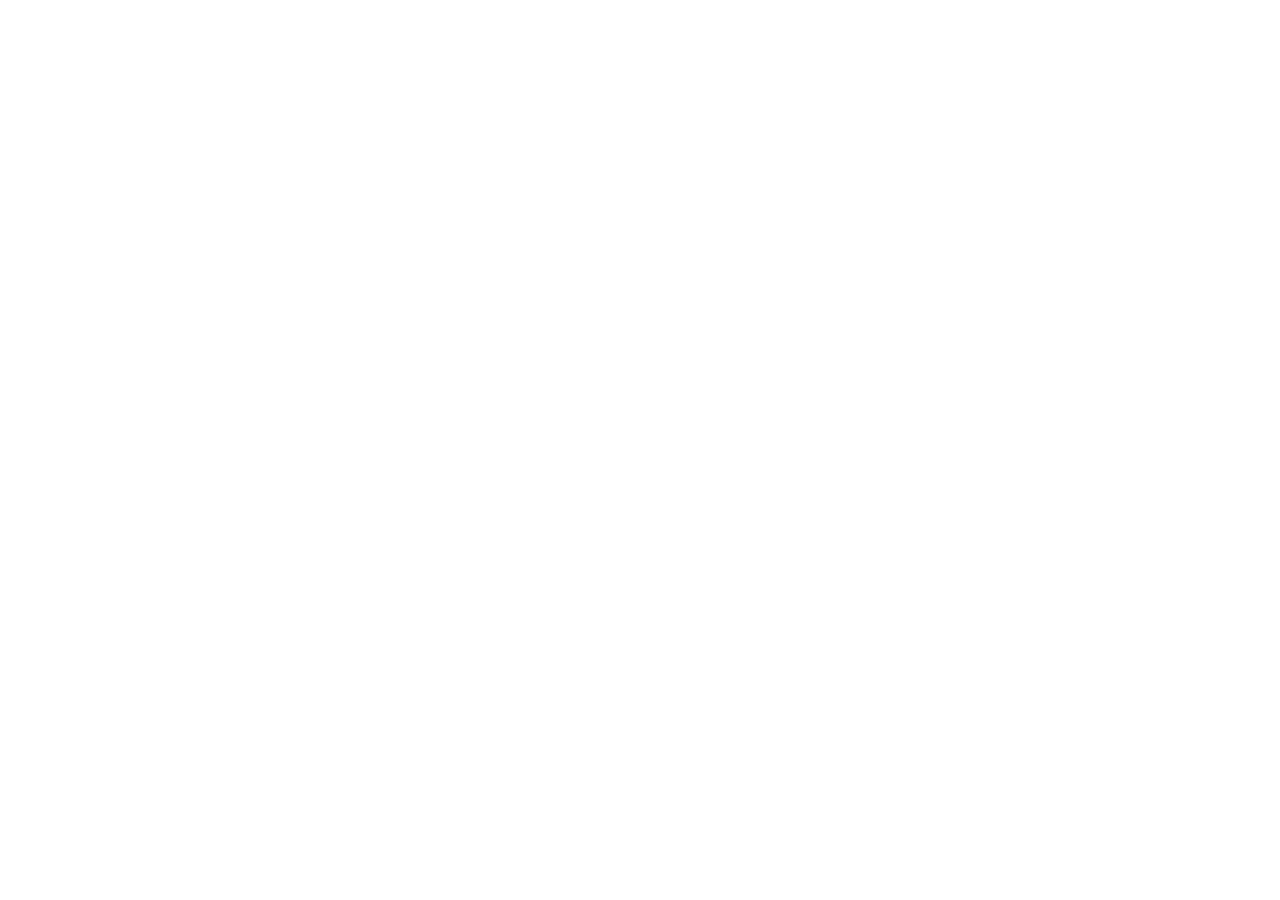
==== index.html @ 5b35cebf "initial commit" ====
<!DOCTYPE html>
<html lang="en">
<head>
    <meta charset="UTF-8">
    <title>SWAPI</title>
    <link rel="stylesheet" href="style.css">
</head>
<body>

<script src="script.js"></script>

</body>
</html>
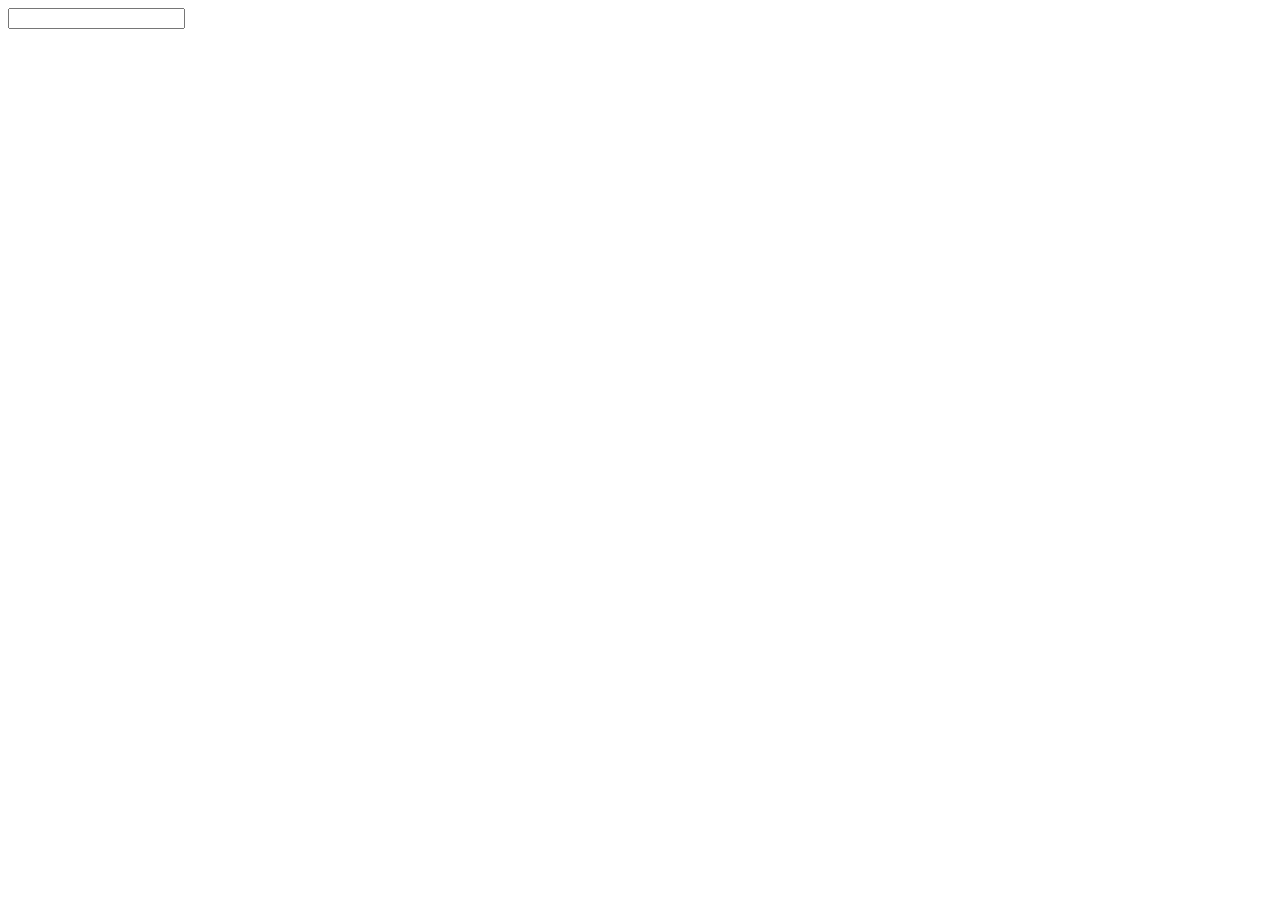
==== commit 267ed197: "add logic to the project" ====
--- a/index.html
+++ b/index.html
@@ -4,8 +4,56 @@
     <meta charset="UTF-8">
     <title>SWAPI</title>
     <link rel="stylesheet" href="style.css">
+    <style>
+        .footer__item_active {
+            text-decoration: underline;
+        }
+
+        .popup {
+            position: fixed;
+            top: 0;
+            left: 0;
+            right: 0;
+            bottom: 0;
+            z-index: 1;
+            background-color: rgba(0, 0, 0, 0.5);
+            opacity: 0;
+            transition: 200ms ease-in-out;
+            pointer-events: none;
+        }
+
+        .popup_active {
+            cursor: pointer;
+            opacity: 1;
+            pointer-events: all;
+        }
+
+        .modal {
+            background-color: white;
+            position: absolute;
+            top: 50%;
+            left: 50%;
+            transform: translate(-50%, -50%);
+        }
+    </style>
 </head>
 <body>
+
+<header class="header">
+    <input type="search" name="search"  class="header__search">
+</header>
+
+<main class="main">
+    <ul class="main__list"></ul>
+</main>
+
+<footer class="footer">
+    <ul class="footer__list"></ul>
+</footer>
+
+<div class="popup">
+    <div class="modal"></div>
+</div>
 
 <script src="script.js"></script>
 
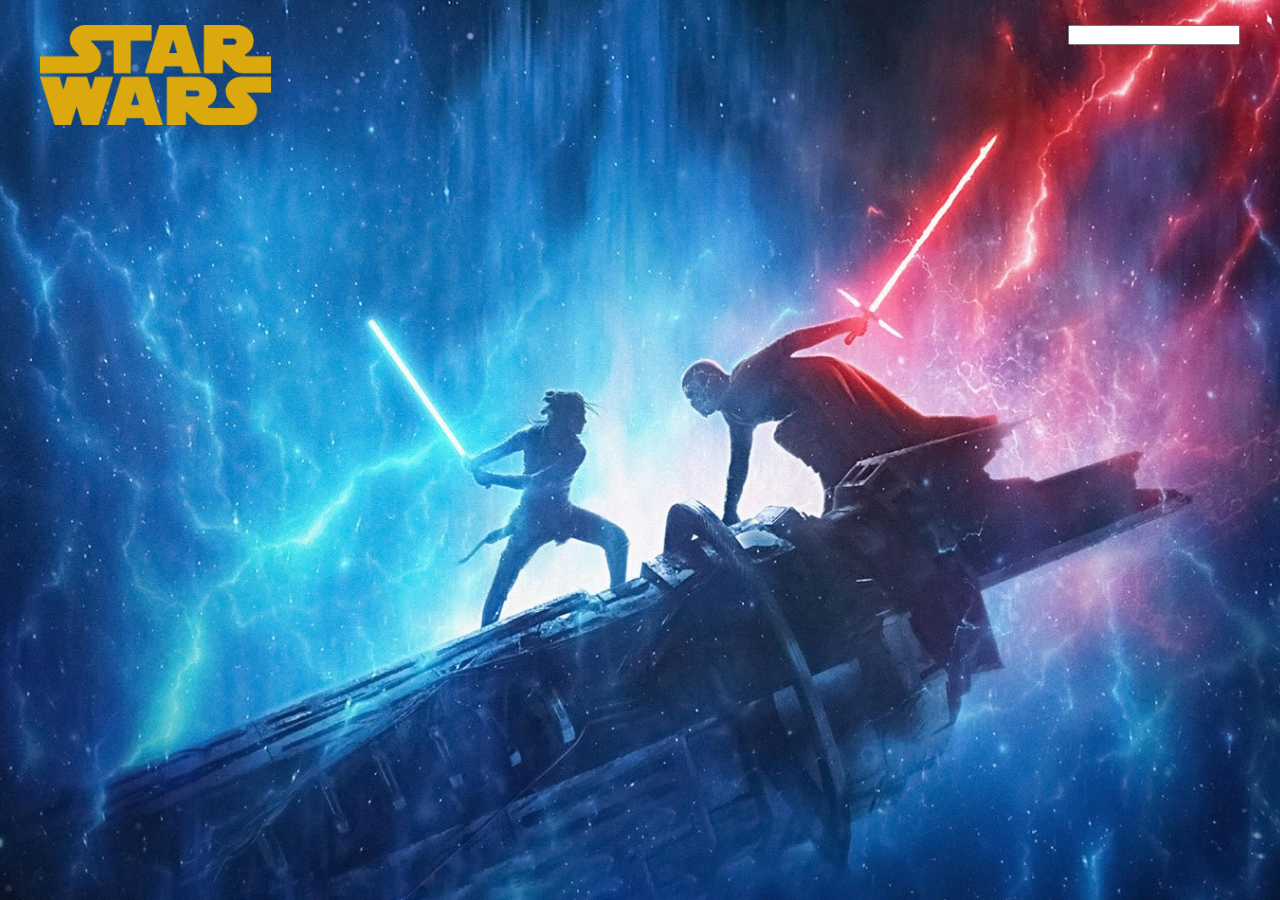
==== commit 3d587892: "style project" ====
--- a/index.html
+++ b/index.html
@@ -2,45 +2,15 @@
 <html lang="en">
 <head>
     <meta charset="UTF-8">
+    <meta name="viewport" content="width=device-width, initial-scale=1">
     <title>SWAPI</title>
-    <link rel="stylesheet" href="style.css">
-    <style>
-        .footer__item_active {
-            text-decoration: underline;
-        }
-
-        .popup {
-            position: fixed;
-            top: 0;
-            left: 0;
-            right: 0;
-            bottom: 0;
-            z-index: 1;
-            background-color: rgba(0, 0, 0, 0.5);
-            opacity: 0;
-            transition: 200ms ease-in-out;
-            pointer-events: none;
-        }
-
-        .popup_active {
-            cursor: pointer;
-            opacity: 1;
-            pointer-events: all;
-        }
-
-        .modal {
-            background-color: white;
-            position: absolute;
-            top: 50%;
-            left: 50%;
-            transform: translate(-50%, -50%);
-        }
-    </style>
+    <link rel="stylesheet" href="styles/style.css">
 </head>
 <body>
 
 <header class="header">
-    <input type="search" name="search"  class="header__search">
+    <img src="images/logo.png" alt="Logo" class="header__logo">
+    <input type="search" name="search" class="header__search">
 </header>
 
 <main class="main">
--- a/styles/style.css
+++ b/styles/style.css
@@ -0,0 +1,122 @@
+* {
+    padding: 0;
+    margin: 0;
+    -webkit-box-sizing: border-box;
+            box-sizing: border-box;
+}
+
+body {
+    padding: 25px 0;
+    max-width: 1200px;
+    margin: 0 auto;
+    background-image: url("../images/bg.jpg");
+    background-position: center center;
+    background-attachment: fixed;
+    background-size: cover;
+    background-repeat: no-repeat;
+    color: white;
+    font-family: fantasy;
+}
+
+.header {
+    display: -webkit-box;
+    display: -ms-flexbox;
+    display: flex;
+    -webkit-box-pack: justify;
+        -ms-flex-pack: justify;
+            justify-content: space-between;
+}
+.header__logo {
+    height: 100px;
+    width: 231.4124293785px;
+}
+.header__search {
+    height: 20px;
+    outline: none;
+    font-family: fantasy;
+}
+
+.main {
+    padding: 50px 0;
+}
+.main__list {
+    display: -webkit-box;
+    display: -ms-flexbox;
+    display: flex;
+    -ms-flex-wrap: wrap;
+        flex-wrap: wrap;
+    -webkit-box-pack: center;
+        -ms-flex-pack: center;
+            justify-content: center;
+    gap: 20px;
+}
+.main__item {
+    background-image: url("../images/card.png");
+    height: 200px;
+    width: 200px;
+    background-size: cover;
+    list-style-type: none;
+    opacity: 0.5;
+    cursor: pointer;
+}
+.main__item:hover {
+    opacity: 1;
+}
+
+.footer__list {
+    text-align: center;
+    color: #d9a80d;
+}
+.footer__item {
+    display: inline-block;
+    cursor: pointer;
+    padding: 5px;
+}
+.footer__item_active {
+    text-decoration: underline;
+}
+
+.popup {
+    position: fixed;
+    top: 0;
+    left: 0;
+    right: 0;
+    bottom: 0;
+    z-index: 1;
+    background-color: rgba(0, 0, 0, 0.5);
+    opacity: 0;
+    -webkit-transition: 200ms ease-in-out;
+    transition: 200ms ease-in-out;
+    pointer-events: none;
+}
+
+.popup_active {
+    cursor: pointer;
+    opacity: 1;
+    pointer-events: all;
+}
+
+.modal {
+    display: -webkit-box;
+    display: -ms-flexbox;
+    display: flex;
+    -ms-flex-pack: distribute;
+        justify-content: space-around;
+    -webkit-box-align: center;
+        -ms-flex-align: center;
+            align-items: center;
+    -webkit-box-orient: vertical;
+    -webkit-box-direction: normal;
+        -ms-flex-direction: column;
+            flex-direction: column;
+    color: #ffffff;
+    background-image: url("../images/bg-modal.jpeg");
+    background-size: cover;
+    position: absolute;
+    top: 50%;
+    left: 50%;
+    -webkit-transform: translate(-50%, -50%);
+            transform: translate(-50%, -50%);
+    width: 50vh;
+    height: 50vh;
+}
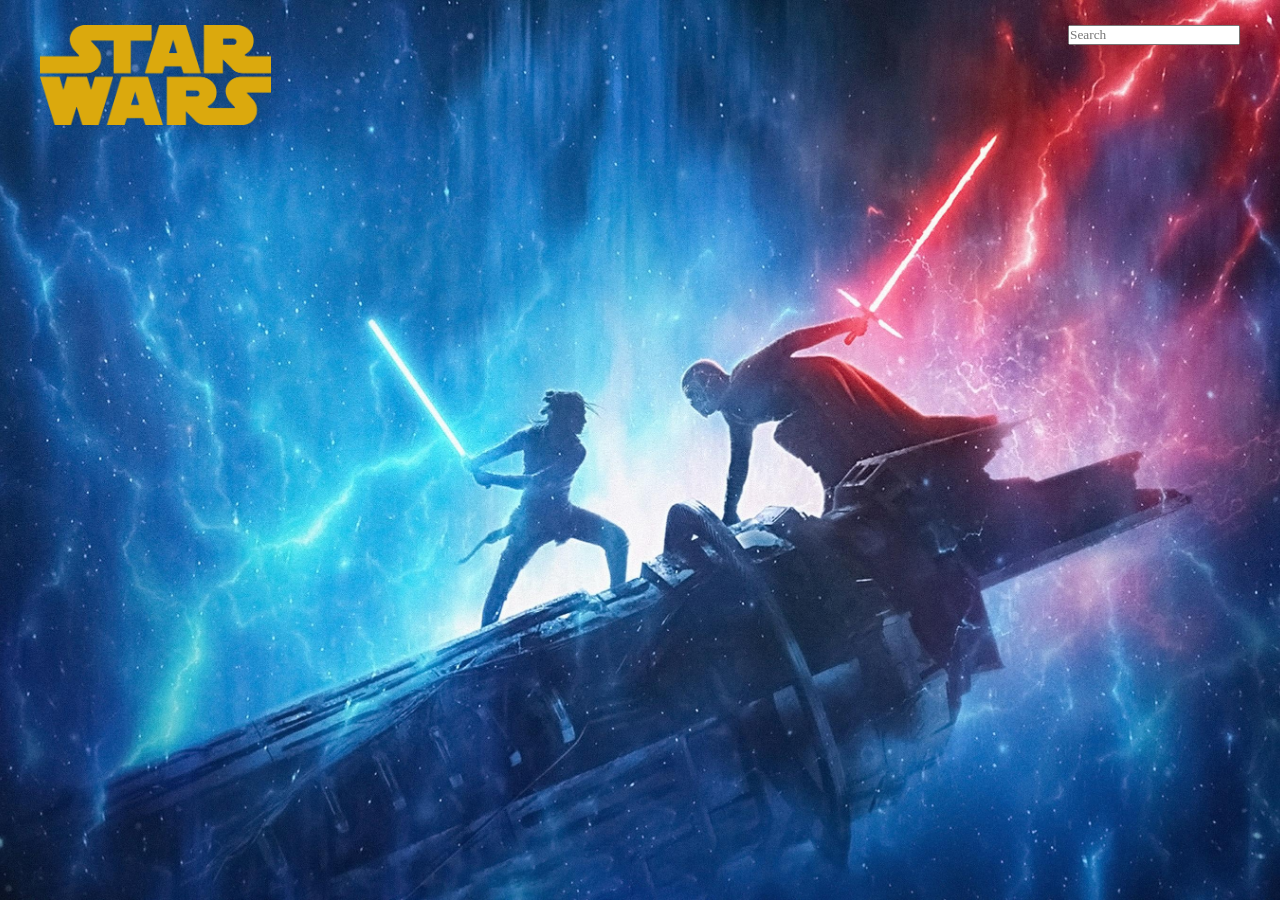
==== commit 16316517: "rewrite some logic part" ====
--- a/index.html
+++ b/index.html
@@ -10,7 +10,7 @@
 
 <header class="header">
     <img src="images/logo.png" alt="Logo" class="header__logo">
-    <input type="search" name="search" class="header__search">
+    <input type="search" name="search" class="header__search" placeholder="Search">
 </header>
 
 <main class="main">
